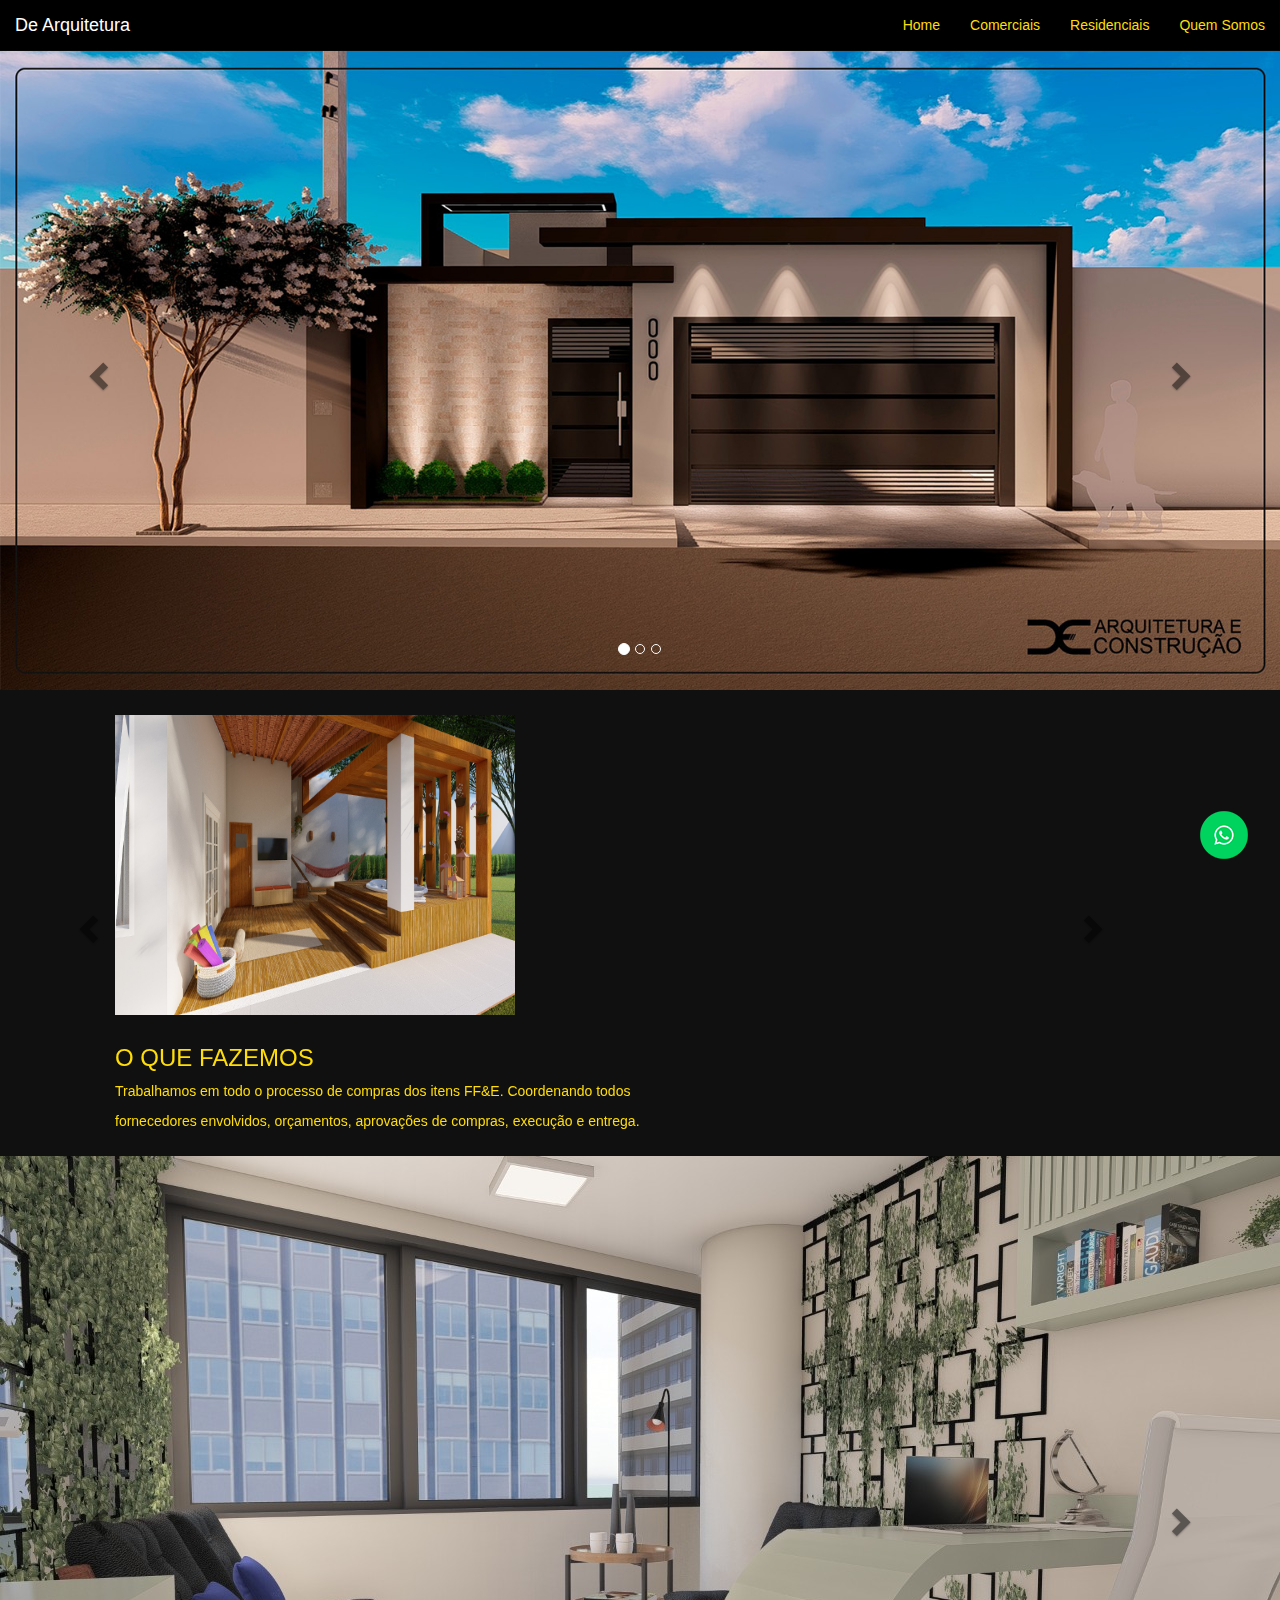
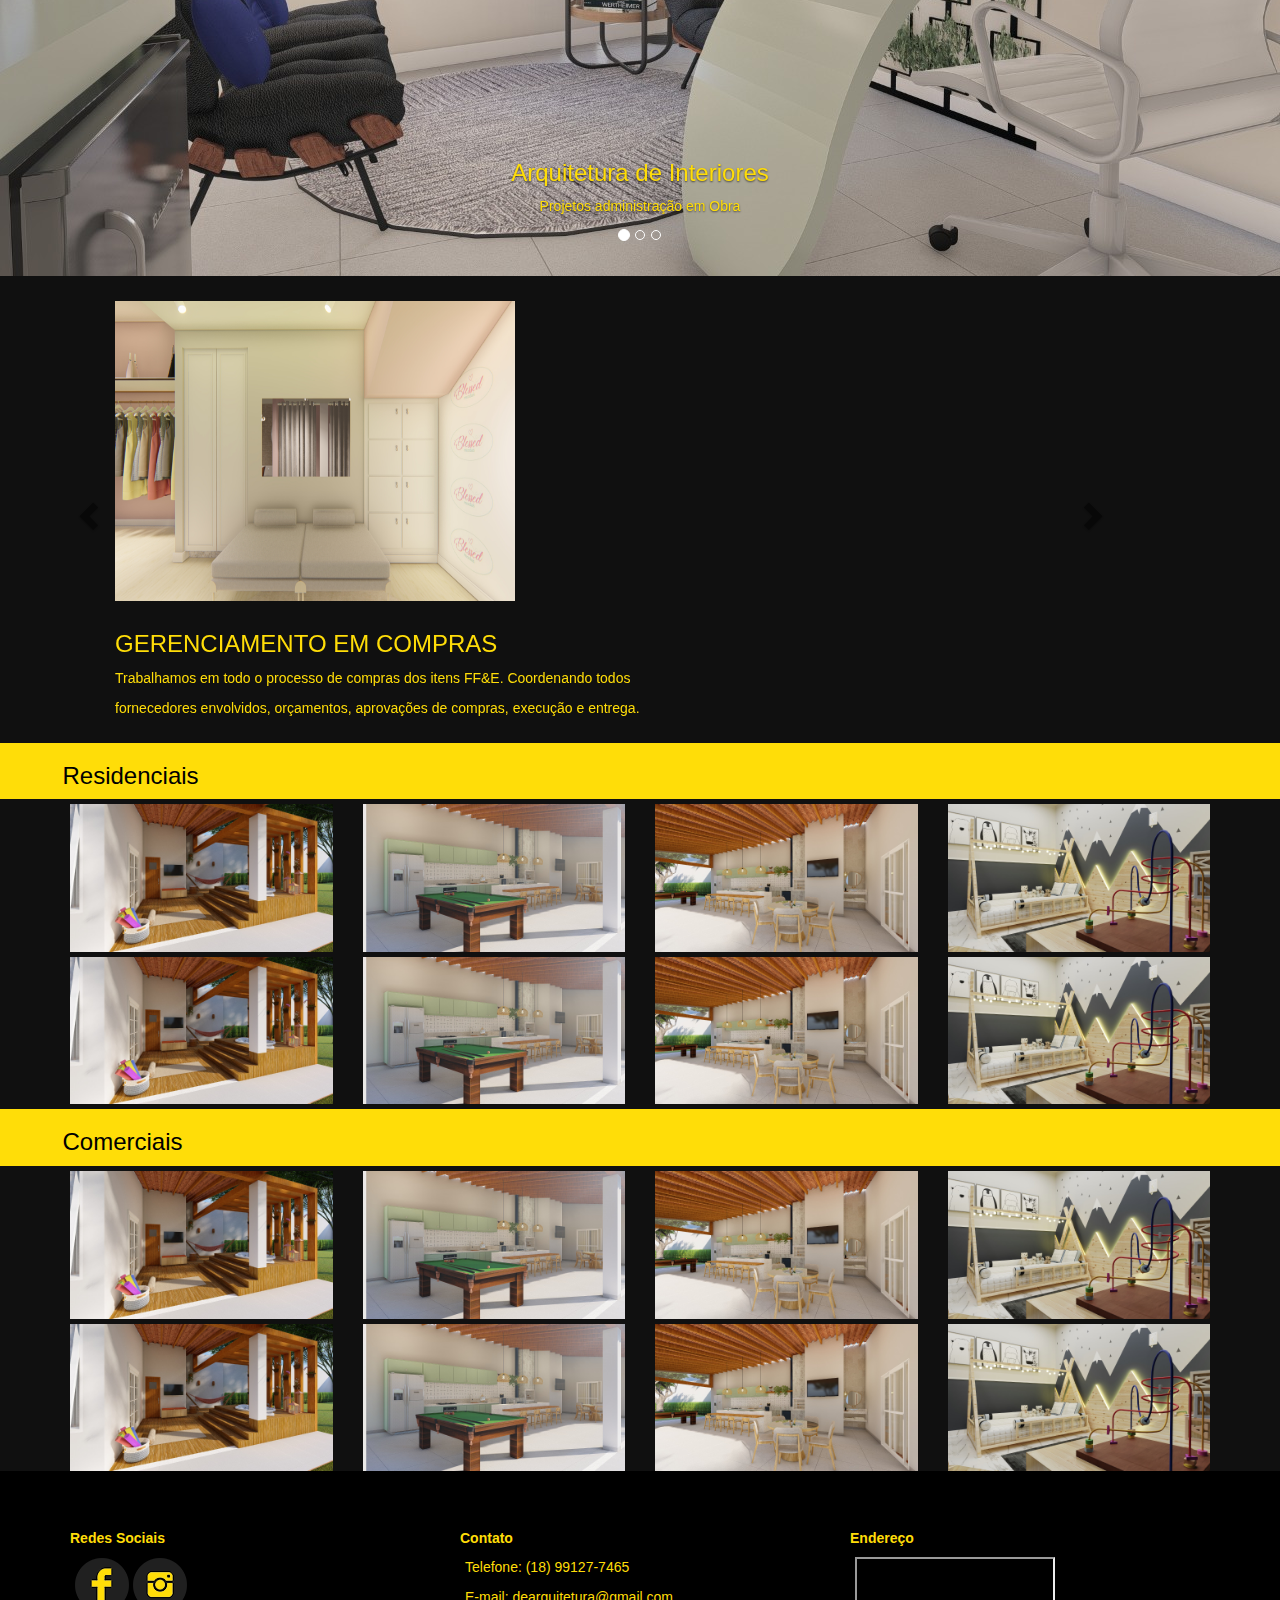
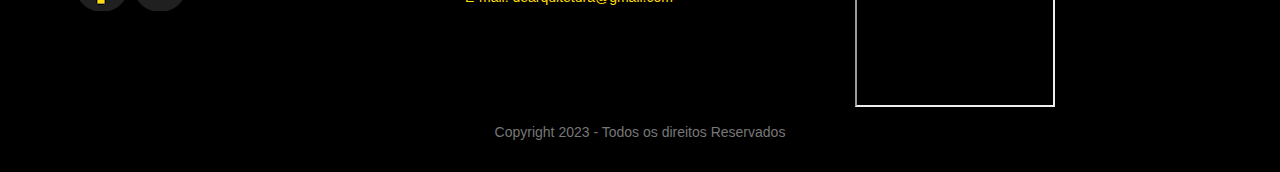
==== index.html @ e119dc0f "Add files via upload" ====
<!DOCTYPE html>
<html>
  <head>
    <link rel="stylesheet" href="https://maxcdn.bootstrapcdn.com/bootstrap/3.3.7/css/bootstrap.min.css">
    <link rel="stylesheet" href="css/styles.css">
    <meta name="viewport" content="width=device-width, initial-scale=1.0">
    
    <title>De Arquitetura - Home</title>
    <style>
      .carousel-inner img {
        width: 100%;
        height: 400px;
      }

      /* Responsive CSS */
    .gallery {
      display: flex;
      flex-wrap: wrap;
      position: relative;
    }
    .photo {
      /*flex: 1 0 calc(33.33% - 20px); */
      margin-top: 5px;
    }
    /* Additional CSS */
    .gallery img {
      width: 100%;
    }
    /* Modal CSS */
    .modal {
      position: fixed;
      top: 0;
      left: 0;
      bottom: 0;
      right: 0;
      background-color: rgba(0,0,0,0.8);
      z-index: 1;
      display: flex;
      align-items: center;
      justify-content: center;
    }
    .modal img {
      max-width: 90%;
      max-height: 90%;
      object-fit: contain;
    }
    .modal-close {
      position: absolute;
      top: 20px;
      right: 20px;
      color: #fff;
      font-size: 30px;
      cursor: pointer;
      margin-top: 40px;
    }
    .modal-nav {
      position: absolute;
      bottom: 20px;
      left: 50%;
      transform: translateX(-50%);
      display: flex;
    }
    .modal-nav button {
      border: none;
      background-color: rgba(255,255,255,0.3);
      padding: 10px 15px;
      font-size: 30px;
      color: #fff;
      cursor: pointer;
      margin-right: 10px;
    }
    .modal-nav {
        position: absolute;
        bottom: 20px;
        left: 50%;
        transform: translateX(-50%);
        display: flex;
        justify-content: space-between;
        width: 100%;
        }
        .modal-nav button:first-child {
        margin-left: 0;
        }
        .modal-nav button:last-child {
        margin-right: 0;
    }

    .modal-nav {
        position: absolute;
        bottom: 50%;
        left: 0;
        transform: translateY(-50%);
        display: flex;
        align-items: center;
        }
        .modal-nav button:first-child {
        margin-right: auto;
    }

    #imagem_whats { 
      position:fixed;
      right:0;
      bottom:0;
      display: block;
      cursor: pointer;
      z-index:9999999;
      float: right;

      animation-name: whatsbalanca;
      animation-duration: 0.5s;
    }

    #imagem_whats {
      position:fixed;
      right:0;
      bottom:0;
      display:block;
      cursor:pointer;
      z-index:9999999;
      float: right;
      margin-bottom: 10px;
    }

    .carousel-control.left {
    background-image: linear-gradient(to right,rgba(0,0,0,0) 0,rgba(0,0,0,0) 100%);
    }
    .carousel-control.right {
        background-image: linear-gradient(to right,rgba(0,0,0,0) 0,rgba(0,0,0,0) 100%);
    }
    .carousel-control {
        color: black;
    }

    .carousel-control:focus, .carousel-control:hover {
        color: white;
    }
    </style>
  </head>
  
  <body style="background-color: #101010;">
   
    <nav class="navbar navbar-inverse navbar-fixed-top" style="background-color: black;"> 
      <div class="container-fluid">
        <div class="navbar-header">
          <button type="button" class="navbar-toggle" data-toggle="collapse" data-target="#navbarCollapse">
            <span class="icon-bar"></span>
            <span class="icon-bar"></span>
            <span class="icon-bar"></span>
          </button>
          <a class="navbar-brand" href="#">De Arquitetura</a>
        </div>
        <div class="collapse navbar-collapse" id="navbarCollapse">
          <ul class="nav navbar-nav navbar-right">
            <li><a href="#" style="color: #ffdd08;">Home</a></li>
            <li><a href="Comerciais.html" style="color: #ffdd08;">Comerciais</a></li>
            <li><a href="Residenciais.html" style="color: #ffdd08;">Residenciais</a></li>
            <li><a href="QuemSomos.html" style="color: #ffdd08;">Quem Somos</a></li>
          </ul>
        </div>
      </div>
    </nav>
    
    <div id="myCarousel" class="carousel slide" data-ride="carousel" style="margin-top: 50px;">
      
      <ol class="carousel-indicators">
        <li data-target="#myCarousel" data-slide-to="0" class="active"></li>
        <li data-target="#myCarousel" data-slide-to="1"></li>
        <li data-target="#myCarousel" data-slide-to="2"></li>
      </ol>

      
      <div class="carousel-inner">
        <div class="item active">
          <img src="imagens/FotoCapa1.jpg" alt="Arquitetura e Construção" style="max-height: 900px;">
        </div>

        <div class="item">
          <img src="imagens/FotoCapa2.jpg" alt="Arquitetura e Construção" style="max-height: 900px;">
        </div>

        <div class="item">
          <img src="imagens/FotoCapa3.jpg" alt="Arquitetura e Construção" style="max-height: 900px;">
        </div>
      </div>

      
      <a class="left carousel-control" href="#myCarousel" data-slide="prev">
        <span class="glyphicon glyphicon-chevron-left"></span>
        <span class="sr-only">Previous</span>
      </a>
      <a class="right carousel-control" href="#myCarousel" data-slide="next">
        <span class="glyphicon glyphicon-chevron-right"></span>
        <span class="sr-only">Next</span>
      </a>
    </div>
  
    <div class="carousel-text-container" style="background-color: #101010; display: flex; align-items: center; justify-content: center; max-width: 90%;">
      <div id="myCarousel3" class="carousel slide" data-ride="carousel" style="padding: 15px;">
          <div class="carousel-inner">
              <div class="item active">
                <span style="display: inline-block; margin-left: 70px;">
                  <img src="img/1.jpg" alt="Imagem 1" style="height: 300px; width: 400px; display: inline; margin: 10px; margin-left: 30px;">   
                  <span style="display: inline-block; margin-right: 70px; margin-left: 30px;">
                    <h3 style="color: #ffdd08;">O QUE FAZEMOS</h3>               
                    <p style="color: #ffdd08; text-align: justify;">Trabalhamos em todo o processo de compras dos itens FF&E. Coordenando todos </p>
                      <p style="color: #ffdd08; text-align: justify;">fornecedores envolvidos, orçamentos, aprovações de compras, execução e entrega.</p>
                  </span>                          
                </span>               
              </div>
              <div class="item">
                <span style="display: inline-block; margin-left: 70px;">
                  <img src="img/2.jpg" alt="Imagem 1" style="height: 300px; width: 400px; display: inline; margin: 10px; margin-left: 30px;">   
                  <span style="display: inline-block; margin-right: 70px; margin-left: 30px;">
                    <h3 style="color: #ffdd08;">NOSSO DIFERENCIAL</h3>               
                    <p style="color: #ffdd08; text-align: justify;">Trabalhamos em todo o processo de compras dos itens FF&E. Coordenando todos </p>
                      <p style="color: #ffdd08; text-align: justify;">fornecedores envolvidos, orçamentos, aprovações de compras, execução e entrega.</p>
                  </span>                          
                </span> 
              </div>
              <div class="item">
                <span style="display: inline-block; margin-left: 70px;">
                  <img src="img/3.jpg" alt="Imagem 1" style="height: 300px; width: 400px; display: inline; margin: 10px; margin-left: 30px;">   
                  <span style="display: inline-block; margin-right: 70px; margin-left: 30px;">
                    <h3 style="color: #ffdd08;">NOSSO ESCRITÓRIO</h3>               
                    <p style="color: #ffdd08; text-align: justify;">Trabalhamos em todo o processo de compras dos itens FF&E. Coordenando todos </p>
                      <p style="color: #ffdd08; text-align: justify;">fornecedores envolvidos, orçamentos, aprovações de compras, execução e entrega.</p>
                  </span>                          
                </span> 
              </div>
          </div>
          <a class="left carousel-control" href="#myCarousel3" data-slide="prev">
            <span class="glyphicon glyphicon-chevron-left" style="padding-right: 50px;"></span>
            <span class="sr-only">Previous</span>
          </a>
          <a class="right carousel-control" href="#myCarousel3" data-slide="next">
            <span class="glyphicon glyphicon-chevron-right" style="padding-left: 50px;"></span>
            <span class="sr-only">Next</span>
          </a>
      </div>       
    </div>
    
    <div id="myCarousel6" class="carousel slide" data-ride="carousel">
      
      <ol class="carousel-indicators">
        <li data-target="#myCarousel" data-slide-to="0" class="active"></li>
        <li data-target="#myCarousel" data-slide-to="1"></li>
        <li data-target="#myCarousel" data-slide-to="2"></li>
      </ol>

      
      <div class="carousel-inner">
        <div class="item active">
          <img src="img/7.jpg" alt="Arquitetura e Construção">
          <div class="carousel-caption">
            <h3 style="color: #ffdd08; ">Arquitetura de Interiores</h3>
            <p style="color: #ffdd08; ">Projetos administração em Obra</p>
          </div>
        </div>

        <div class="item">
          <img src="img/9.jpg" alt="Arquitetura e Construção">
          <div class="carousel-caption">
            <h3 style="color: #ffdd08; ">Arquitetura de Interiores</h3>
            <p style="color: #ffdd08; ">Projetos administração em Obra</p>
          </div>
        </div>

        <div class="item">
          <img src="img/4.jpg" alt="Arquitetura e Construção">
          <div class="carousel-caption">
            <h3 style="color: #ffdd08; ">Arquitetura de Interiores</h3>
            <p style="color: #ffdd08; ">Projetos administração em Obra</p>
          </div>
        </div>
      </div>
     
      <a class="left carousel-control" href="#myCarousel6" data-slide="prev">
        <span class="glyphicon glyphicon-chevron-left"></span>
        <span class="sr-only">Previous</span>
      </a>
      <a class="right carousel-control" href="#myCarousel6" data-slide="next">
        <span class="glyphicon glyphicon-chevron-right"></span>
        <span class="sr-only">Next</span>
      </a>
    </div>
  
    <div class="carousel-text-container" style="background-color: #101010; display: flex; align-items: center; justify-content: center; max-width: 90%;">
      <div id="myCarousel7" class="carousel slide" data-ride="carousel" style="padding: 15px;">
          <div class="carousel-inner">
              <div class="item active">
                <span style="display: inline-block; margin-left: 70px;">
                  <img src="img/8.jpg" alt="Imagem 1" style="height: 300px; width: 400px; display: inline; margin: 10px; margin-left: 30px;">   
                  <span style="display: inline-block; margin-right: 70px; margin-left: 30px;">
                    <h3 style="color: #ffdd08;">GERENCIAMENTO  EM COMPRAS</h3>               
                    <p style="color: #ffdd08; text-align: justify;">Trabalhamos em todo o processo de compras dos itens FF&E. Coordenando todos </p>
                      <p style="color: #ffdd08; text-align: justify;">fornecedores envolvidos, orçamentos, aprovações de compras, execução e entrega.</p>
                  </span>                          
                </span>               
              </div>
              <div class="item">
                <span style="display: inline-block; margin-left: 70px;">
                  <img src="img/5.jpg" alt="Imagem 1" style="height: 300px; width: 400px; display: inline; margin: 10px; margin-left: 30px;">   
                  <span style="display: inline-block; margin-right: 70px; margin-left: 30px;">
                    <h3 style="color: #ffdd08;">ADMINISTRAÇÃO EM OBRA</h3>               
                    <p style="color: #ffdd08; text-align: justify;">Trabalhamos em todo o processo de compras dos itens FF&E. Coordenando todos </p>
                      <p style="color: #ffdd08; text-align: justify;">fornecedores envolvidos, orçamentos, aprovações de compras, execução e entrega.</p>
                  </span>                          
                </span> 
              </div>
              <div class="item">
                <span style="display: inline-block; margin-left: 70px;">
                  <img src="img/6.jpg" alt="Imagem 1" style="height: 300px; width: 400px; display: inline; margin: 10px; margin-left: 30px;">   
                  <span style="display: inline-block; margin-right: 70px; margin-left: 30px;">
                    <h3 style="color: #ffdd08;">NOSSO ESCRITÓRIO</h3>               
                    <p style="color: #ffdd08; text-align: justify;">Trabalhamos em todo o processo de compras dos itens FF&E. Coordenando todos </p>
                      <p style="color: #ffdd08; text-align: justify;">fornecedores envolvidos, orçamentos, aprovações de compras, execução e entrega.</p>
                  </span>                          
                </span> 
              </div>
          </div>
          <a class="left carousel-control" href="#myCarousel7" data-slide="prev">
            <span class="glyphicon glyphicon-chevron-left" style="padding-right: 50px;"></span>
            <span class="sr-only">Previous</span>
          </a>
          <a class="right carousel-control" href="#myCarousel7" data-slide="next">
            <span class="glyphicon glyphicon-chevron-right" style="padding-left: 50px;"></span>
            <span class="sr-only">Next</span>
          </a>
      </div>       
    </div>

    <div class="row" style="background-color: #ffdd08; padding-right: 0px; margin-right: 0px;">
      <div class="container justify-content-center" >
        <div class="d-flex flex-row bd-highlight mb-3">
          <div class="d-flex justify-content-center"> <span><h3 style="color: black;">Residenciais</h3> </span></div>
        </div>
      </div>
    </div>  

    <div class="container gallery">
      <div class="row">  
          <div class="photo col-lg-3 col-md-6 col-sm-12">
              <img src="img/1.jpg" alt="Photo 1" data-index="1" onclick="openFullSize(this)">
          </div>
          <div class="photo col-lg-3 col-md-6 col-sm-12">
              <img src="img/2.jpg" alt="Photo 2" data-index="2" onclick="openFullSize(this)">
          </div>
          <div class="photo col-lg-3 col-md-6 col-sm-12">
              <img src="img/3.jpg" alt="Photo 3" data-index="3" onclick="openFullSize(this)">
          </div>
          <div class="photo col-lg-3 col-md-6 col-sm-12">
              <img src="img/4.jpg" alt="Photo 4" data-index="4" onclick="openFullSize(this)">
          </div>
      </div>
      <div class="row">  
          <div class="photo col-lg-3 col-md-6 col-sm-12">
              <img src="img/1.jpg" alt="Photo 1" data-index="1" onclick="openFullSize(this)">
          </div>
          <div class="photo col-lg-3 col-md-6 col-sm-12">
              <img src="img/2.jpg" alt="Photo 2" data-index="2" onclick="openFullSize(this)">
          </div>
          <div class="photo col-lg-3 col-md-6 col-sm-12">
              <img src="img/3.jpg" alt="Photo 3" data-index="3" onclick="openFullSize(this)">
          </div>
          <div class="photo col-lg-3 col-md-6 col-sm-12">
              <img src="img/4.jpg" alt="Photo 4" data-index="4" onclick="openFullSize(this)">
          </div>
      </div>
    </div>

    <div class="row" style="background-color: #ffdd08; margin-top: 5px; padding-right: 0px; margin-right: 0px;">
      <div class="container justify-content-center" >
        <div class="d-flex flex-row bd-highlight mb-3">
          <div class="d-flex justify-content-center"> <span><h3 style="color: black;">Comerciais</h3></span></div>
        </div>
      </div>
    </div>  

    <div class="container gallery">
      <div class="row">  
          <div class="photo col-lg-3 col-md-6 col-sm-12">
              <img src="img/1.jpg" alt="Photo 1" data-index="1" onclick="openFullSize(this)">
          </div>
          <div class="photo col-lg-3 col-md-6 col-sm-12">
              <img src="img/2.jpg" alt="Photo 2" data-index="2" onclick="openFullSize(this)">
          </div>
          <div class="photo col-lg-3 col-md-6 col-sm-12">
              <img src="img/3.jpg" alt="Photo 3" data-index="3" onclick="openFullSize(this)">
          </div>
          <div class="photo col-lg-3 col-md-6 col-sm-12">
              <img src="img/4.jpg" alt="Photo 4" data-index="4" onclick="openFullSize(this)">
          </div>
      </div>
      <div class="row">  
          <div class="photo col-lg-3 col-md-6 col-sm-12">
              <img src="img/1.jpg" alt="Photo 1" data-index="1" onclick="openFullSize(this)">
          </div>
          <div class="photo col-lg-3 col-md-6 col-sm-12">
              <img src="img/2.jpg" alt="Photo 2" data-index="2" onclick="openFullSize(this)">
          </div>
          <div class="photo col-lg-3 col-md-6 col-sm-12">
              <img src="img/3.jpg" alt="Photo 3" data-index="3" onclick="openFullSize(this)">
          </div>
          <div class="photo col-lg-3 col-md-6 col-sm-12">
              <img src="img/4.jpg" alt="Photo 4" data-index="4" onclick="openFullSize(this)">
          </div>
      </div>
    </div>

    <footer class="bg-light py-3" style="background-color: black;">
      <div class="container">
        <div class="row">
          <div class="col-md-4">
            <h5 style="color: #ffdd08;"><strong>Redes Sociais</strong></h5>
            <a href="https://www.facebook.com/dearquiteturaeconstrucao"><img src="img/facebook-amarelo.png" alt="Facebook icon" style="padding-left: 5px;"></a>
            <a href="https://www.instagram.com/dearquiteturaeconstrucao"><img src="img/instagram-amarelo.png" alt="Instagram icon"></a>
          </div>
          <div class="col-md-4">
            <h5 style="color: #ffdd08;"><strong>Contato</strong></h5>
            <p style="padding-left: 5px; color: #ffdd08;"> Telefone: (18) 99127-7465</p>
            <p style="padding-left: 5px; color: #ffdd08;">E-mail: dearquitetura@gmail.com</p>
          </div>
          <div class="col-md-4">
            <h5 style="color: #ffdd08;"><strong>Endereço</strong></h5>
            <iframe style="margin-left: 5px;" src="https://www.google.com/maps/embed?pb=!1m18!1m12!1m3!1d2210.276033270557!2d-50.335446792471146!3d-21.302069173894626!2m3!1f0!2f0!3f0!3m2!1i1024!2i768!4f13.1!3m3!1m2!1s0x9496159ab4e38391%3A0x8a8361e5f7facb5c!2sDE%20Arquitetura%20%7C%20Constru%C3%A7%C3%A3o!5e0!3m2!1spt-BR!2sbr!4v1675887995620!5m2!1spt-BR!2sbr" 
            width="200" height="150" style="border:0;" allowfullscreen="" loading="lazy" referrerpolicy="no-referrer-when-downgrade"></iframe>
          </div>
        </div>
        <div class="row">
          <div class="col text-center">
            <p class="text-muted" style="margin-top: 10px;">Copyright 2023 - Todos os direitos Reservados</p>
          </div>
        </div>
      </div>
    </footer>
    
    <img id="imagem_whats" class="imagem_whats" src="img/whatsflutuante.png"  
      onClick="window.open('https://api.whatsapp.com/send?phone=5518991277465&text=Ol%C3%A1 gostei dos projetos do site e gostaria de mais informações.', '_blank');"
      style="align-items: flex-end;"
    >			

	  <div id="msg1" style="visibility: hidden;" >Fale conosco via WhatsApp</div>
    
  </body>

  <script src="https://code.jquery.com/jquery-3.3.1.slim.min.js" integrity="sha384-q8i/X+965DzO0rT7abK41JStQIAqVgRVzpbzo5smXKp4YfRvH+8abtTE1Pi6jizo" crossorigin="anonymous"></script>
  <script src="https://cdnjs.cloudflare.com/ajax/libs/popper.js/1.14.3/umd/popper.min.js" integrity="sha384-ZMP7rVo3mIykV+2+9J3UJ46jBk0WLaUAdn689aCwoqbBJiSnjAK/l8WvCWPIPm49" crossorigin="anonymous"></script>
  <script src="https://stackpath.bootstrapcdn.com/bootstrap/4.1.3/js/bootstrap.min.js" integrity="sha384-ChfqqxuZUCnJSK3+MXmPNIyE6ZbWh2IMqE241rYiqJxyMiZ6OW/JmZQ5stwEULTy" crossorigin="anonymous"></script>
  <script src="https://ajax.googleapis.com/ajax/libs/jquery/3.3.1/jquery.min.js"></script>
  <script src="https://maxcdn.bootstrapcdn.com/bootstrap/3.3.7/js/bootstrap.min.js"></script>

  <script type="text/javascript">

    // ativa o box de mensagem
    function showIt2() {
    document.getElementById("msg1").style.visibility = "visible";
    }
    setTimeout("showIt2()", 5000); // Depois 5 segs

    // desativa o box de mensagem
    function hiddenIt() {
    document.getElementById("msg1").style.visibility = "hidden";
    }
    setTimeout("hiddenIt()", 15000); // Depois 15 segs

    // ativa novamente o box de mensagem
    function showIt3() {
    document.getElementById("msg1").style.visibility = "visible";
    }
    setTimeout("showIt3()", 35000); // Depois 35 segs

    // Clique para esconder o box de mensagem
    msg1.onclick = function ()  {
      document.getElementById('msg1').style.visibility = "hidden"; 
    };
  </script>

  <script>
    var galleryImages;
    var currentIndex;
    function openFullSize(img) {
      galleryImages = document.querySelectorAll(".photo img");
      currentIndex = parseInt(img.getAttribute("data-index"));

      var modal = document.createElement("div");
      modal.classList.add("modal");
      modal.innerHTML = `
        <img src="${img.src}" alt="${img.alt}">
        <div class="modal-close" onclick="closeModal()">X</div>
        <div class="modal-nav">
          <button onclick="prevImage()">&lt;</button>
          <button onclick="nextImage()">&gt;</button>
        </div>
      `;
      document.body.appendChild(modal);
    }

    function closeModal() {
      var modal = document.querySelector(".modal");
      modal.remove();
    }

    function prevImage() {
      if (currentIndex > 1) {
        currentIndex--;
        updateModal(currentIndex);
      }
    }

    function nextImage() {
      if (currentIndex < galleryImages.length) {
        currentIndex++;
        updateModal(currentIndex);
      }
    }

    function updateModal(index) {
      var modalImg = document.querySelector(".modal img");
      modalImg.src = galleryImages[index-1].src;
      modalImg.alt = galleryImages[index-1].alt;
    }
  </script>

</html>
---- css/styles.css ----
/* Rodapé
-----------------------------*/
footer {
	background: #000;
	padding: 50px 0px 20px 0px;
	position: relative;
}

footer h4 {
	color: #919496;
	font-size: 0.8em;
	text-transform: uppercase;
}

footer .navbar-nav a {
	color: white;
	font-size: 0.8em;
}

footer .navbar-nav a:hover {
	color: #9bf0e1;
	text-decoration: none;
}

footer ul {
	list-style: none;
}

footer ul li {
	margin: 0 5px;
} 

/* Rodapé
-----------------------------*/
footer {
	background: #000;
	padding: 50px 0px 20px 0px;
	position: relative;
}

footer h4 {
	color: #919496;
	font-size: 0.8em;
	text-transform: uppercase;
}

footer .navbar-nav a {
	color: white;
	font-size: 0.8em;
}

footer .navbar-nav a:hover {
	color: #9bf0e1;
	text-decoration: none;
}

footer ul {
	list-style: none;
}

footer ul li {
	margin: 0 5px;
}

/* Extra small devices (portrait phones, less than 576px)*/
@media (max-width: 575.98px) {
	.btn-custom {
		margin: 10px 15px;
		font-size: 1em;
	}
}

/* Small devices (landscape phones, 576px and up) */
@media (min-width: 576px) and (max-width: 767.98px) {
	h1 {
		font-size: 3em;
	}
	.btn-custom {
		margin: 10px 15px;
	}
}

/* Medium devices (tablets, 768px and up)*/
@media (min-width: 768px) and (max-width: 991.98px) {
	h1 {
		font-size: 4em;
	}
}

/* Large devices (desktops, 992px and up)*/
@media (min-width: 992px) and (max-width: 1199.98px) {
	h1 {
		font-size: 5em;
	}
}

/* Extra large devices (large desktops, 1200px and up)*/
@media (min-width: 1200px) {
	h1 {
		font-size: 6em;
	}
}

html,body {
	margin: 0px;
	padding: 0px;
	padding-left: 0px;	
}

body {
	background-color: black;
	color: #d4f4dd;
	font-family: 'Montserrat', sans-serif;
}

.navigation {
	background-color: black;
	color: #ffdb0a;
	height: 50px;

	animation-name: navegacao-capa;
	animation-duration: 3s;
}

.navigation ul { 
	margin: 0px;
	list-style: none;
	padding-left: 0px;
	text-align: right;
	height: 50px;
}

.navigation li {
	display: inline-block;
	padding-left: 30px;
	padding-right: 30px;
	line-height: 50px;
	font-size: 18px;
	font-weight: 100px;

	align-items: right;
}
.navigation a {
	color: #ffdb0a;
	text-decoration: none;
}
.navigation a:hover {
	color: white;
}

.navigation li.threeline-icon:hover {
	color: white;
	cursor: pointer;
}

.navigation img {
	float: left;
	width: 50px;
	height: 50px;
	padding-left: 60px;
	padding-right: 30px;
	line-height: 50px;
	
}



.capa {
	color: white;
}

.capa span {
	color: #ffdd08;
	display: block;
}

.capa div {
	display: inline-block;
	height: 650px;
}

.profile-pic {
	width: 40%;
	text-align: center;

	animation-name: profile-capa;
	animation-duration: 2s;
}

.profile-pic img {
	width: 350px;
	
	margin-top: 100px;

	animation-name: profile-capa;
	animation-duration: 2s;
}

.profile-title {
	vertical-align: top;
	width: 59%;

	animation-name: titulo-capa;
	animation-duration: 2s;
}

.profile-title h1 {
	text-transform: uppercase;
	font-size: 58px;
	margin-top: 200px;
	line-height: 54px;
}

.profile-title h2 {
	font-size: 16px;
	font-weight: 100;
	margin-top: -30px;
}

.main {
	padding: 80px 180px 80px 100px;

	animation-name: conteudo;
	animation-duration: 2s;

}

.cv-pic {
	float: right;
	width: 200px;
	margin-bottom: 20px;
}


.main h1  {
	color: #ffdb0a;
	font-weight: normal;
}
.main h2 {
	color: #ffdb0a;
	font-size: 16px;
	text-transform: uppercase;
	font-weight: normal;
	margin-top: 40px;
}
.main h3 {
	font-size: 19px;
	color: #ffdb0a;
	text-transform: uppercase;
}
.main p {
	color: white;
	font-size: 18px;
	font-weight: 100;
	line-height: 24px;
	text-align: justify;
}
.caminho {
	list-style: none;
	padding-left: 0;
	color: grey;
}
.caminho li {
	display: inline-block;
}
.caminho a {
	color: grey;
}

.social-img {
	width: 50px;
	margin-right: 10px;
}

.miniatura {
	width: 320px;
	height: 320px;
	display: inline-block;
	margin-right: 15px;
	margin-bottom: 15px;
	background-size: contain;
	overflow: hidden;
}

.miniatura a {
	text-decoration: none;
}

.blackbox {
	width: 100%;
	height: 100%;
	background-color: black;
	opacity: 0;
	padding-top: 120px;
	transition: 1s;
}

.blackbox:hover {
	opacity: 0.7;
	transition: 1s;
}
.blackbox-text {
	text-align: center;
}

.blackbox-text h1 {
	font-size: 16px;
	color: #f27609;
	text-transform: uppercase;
	margin-top: 0;
}
.blackbox-text h2 {
	text-transform: none;
	font-weight: 100;
	margin-top: 0;
}

.foto-trabalhos {
	width: 100%;
	height: 100%;
	margin-bottom: 10px;
	margin-top: 10px;
	max-width: 800px;
}

.back-link {
	color: #ffdb0a;
}

.imagem_whats { 
	position:fixed;
	right:0;
	bottom:0;
	display: block;
	cursor: pointer;
	z-index:9999999;
	float: right;

	animation-name: whatsbalanca;
	animation-duration: 0.5s;
} 
					

#msg1 { 
	background: #fff;
	color: #000;
	position: fixed;
	width: 100px;
	bottom: 55px;
	right: 90px;
	font-size: 12px;
	line-height: 13px;
	padding: 3px; 
	border-radius: 10px; 
	border:1px solid #e2e2e2; 
	box-shadow: 2px 2px 3px #999;
	z-index:100;  
}

@keyframes profile-capa {
	0% {opacity: 0;transform:  translate(0px,20px)}
	100% {opacity: 1; transform: translate(0px,0px);}
}
@keyframes titulo-capa {
	0% {opacity: 0;transform:  translate(0px,-20px)}
	100% {opacity: 1; transform: translate(0px,0px);}
}

@keyframes conteudo {
	0% {opacity: 0;transform:  translate(-20px,0px)}
	100% {opacity: 1; transform: translate(0px,0px);}
}

@keyframes navegacao-capa {
	0% {opacity: 0;}
	50% {opacity: 0;}
	100% {opacity: 1;}
}

@keyframes whatsbalanca {
	30% {transform: translate(-5px,0px);}
	40% {transform: translate(5px,0px);}
	50% {transform: translate(-5px,0px);}
	90% {transform: translate(5px,0px);}
	100% {transform: translate(0px,0px);}
}




@media (max-width: 1000px){ /*aqui que torna ele responsivo */

	.navigation li {
		display: none;
	}

	.navigation li.threeline-icon {
		display: inline-block;
	}

	.capa div {
		display: block;
		height: auto;
	}

	.profile-pic {
		width: 100%;
		
	}
	.profile-pic img {
		margin-top: 0;
		max-width: 80%;
	}

	.profile-title {
		text-align: center;
		width: 100%;
		
	}
	.profile-title h1 {
		margin-top: 30px;
		font-size: 40px;
		margin-left: 20px;
		margin-left: 20px;
	}
	.profile-title h2 {
		margin-top: 20px;
		margin-left: 20px;
		margin-left: 20px;

	}

	.main {
	padding: 10px 5% 40px 5%;


	}
	.main p {
		text-align: left;
		line-height: 30px;
	}

	.main a {
		overflow-wrap: break-word;
		word-wrap: break-word;
	}

	.caminho li {
		font-size: 22px;
	}

	.cv-pic {
		float: none;
		max-width: 100%;
		margin-right: 0px;
	}


	.miniatura {
		max-width: 100%;
		background-size: auto;
		margin-left:  5%;
		margin-right: 5%;
	}

	.blackbox {
		opacity: 0.6;
	}

	.menujs {
		height: auto;
	}
	.menujs ul {
		height: auto;
		text-align: center;
		padding-right: 15%;
		padding-left: 15%;
	}
	.menujs li {
		display: block;
		border-bottom: solid grey 1px;
		width: 100%;
		padding: 0;
		margin-bottom: 5%;
	}

	.imagem_whats {
		position:fixed;
		right:0;
		bottom:0;
		display:block;
		cursor:pointer;
		z-index:9999999;
		float: right;
		margin-bottom: 10px;
	}
		

}

/* Barra de navegação
-----------------------------*/
nav.navbar-transparente {
	padding: 5px 0px;
	background: rgba(0,0,0);
}

.navbar-light .navbar-nav .nav-link {
	color: rgb(248, 247, 247);
}

.navbar-light .navbar-nav .nav-link:hover {
	color: white;
}

.navbar-light .navbar-toggler {
    color: #ffdd08;
    border-color: #ffdd08;
}

.divisor {
	width: 1px;
	background: #ffdd08;
	margin: 12px 15px;
}

.nav-texto {
	color: #ffdd08;
}


   /*------------------*\
        GALLERY
    \*------------------*/
    .Gallery {
        display: flex;
        justify-content: center;
        flex-wrap: wrap;
    }
    /* .Gallery > * { outline: 4px solid steelblue; } */
        .Gallery-article {
            border-radius: .5em;
            margin-bottom: var(--gutter);
            overflow: hidden;
            box-shadow: var(--card-shadow);
        }
        .Gallery-image { 
            display: block;
            width: 50%;
        }

    @media screen and (min-width: 400px) {
        .Gallery {
            width: 50%; 
            margin-left: auto;
            margin-right: auto;
        }
    }
    @media screen and (min-width: 620px) {
        .Gallery-article { 
            width: calc((100% / 2) - var(--gutter));
        }
        .Gallery-article:nth-child(even) { margin-left: var(--gutter); }
    }
    @media screen and (min-width: 920px) {
        .Gallery-article { 
            width: calc((100% / 3)) - var(--gutter);
        }
    }

	.imagem_whats { 
		position:fixed;
		right:0;
		bottom:0;
		display: block;
		cursor: pointer;
		z-index:9999999;
		float: right;
	
		animation-name: whatsbalanca;
		animation-duration: 0.5s;
	}
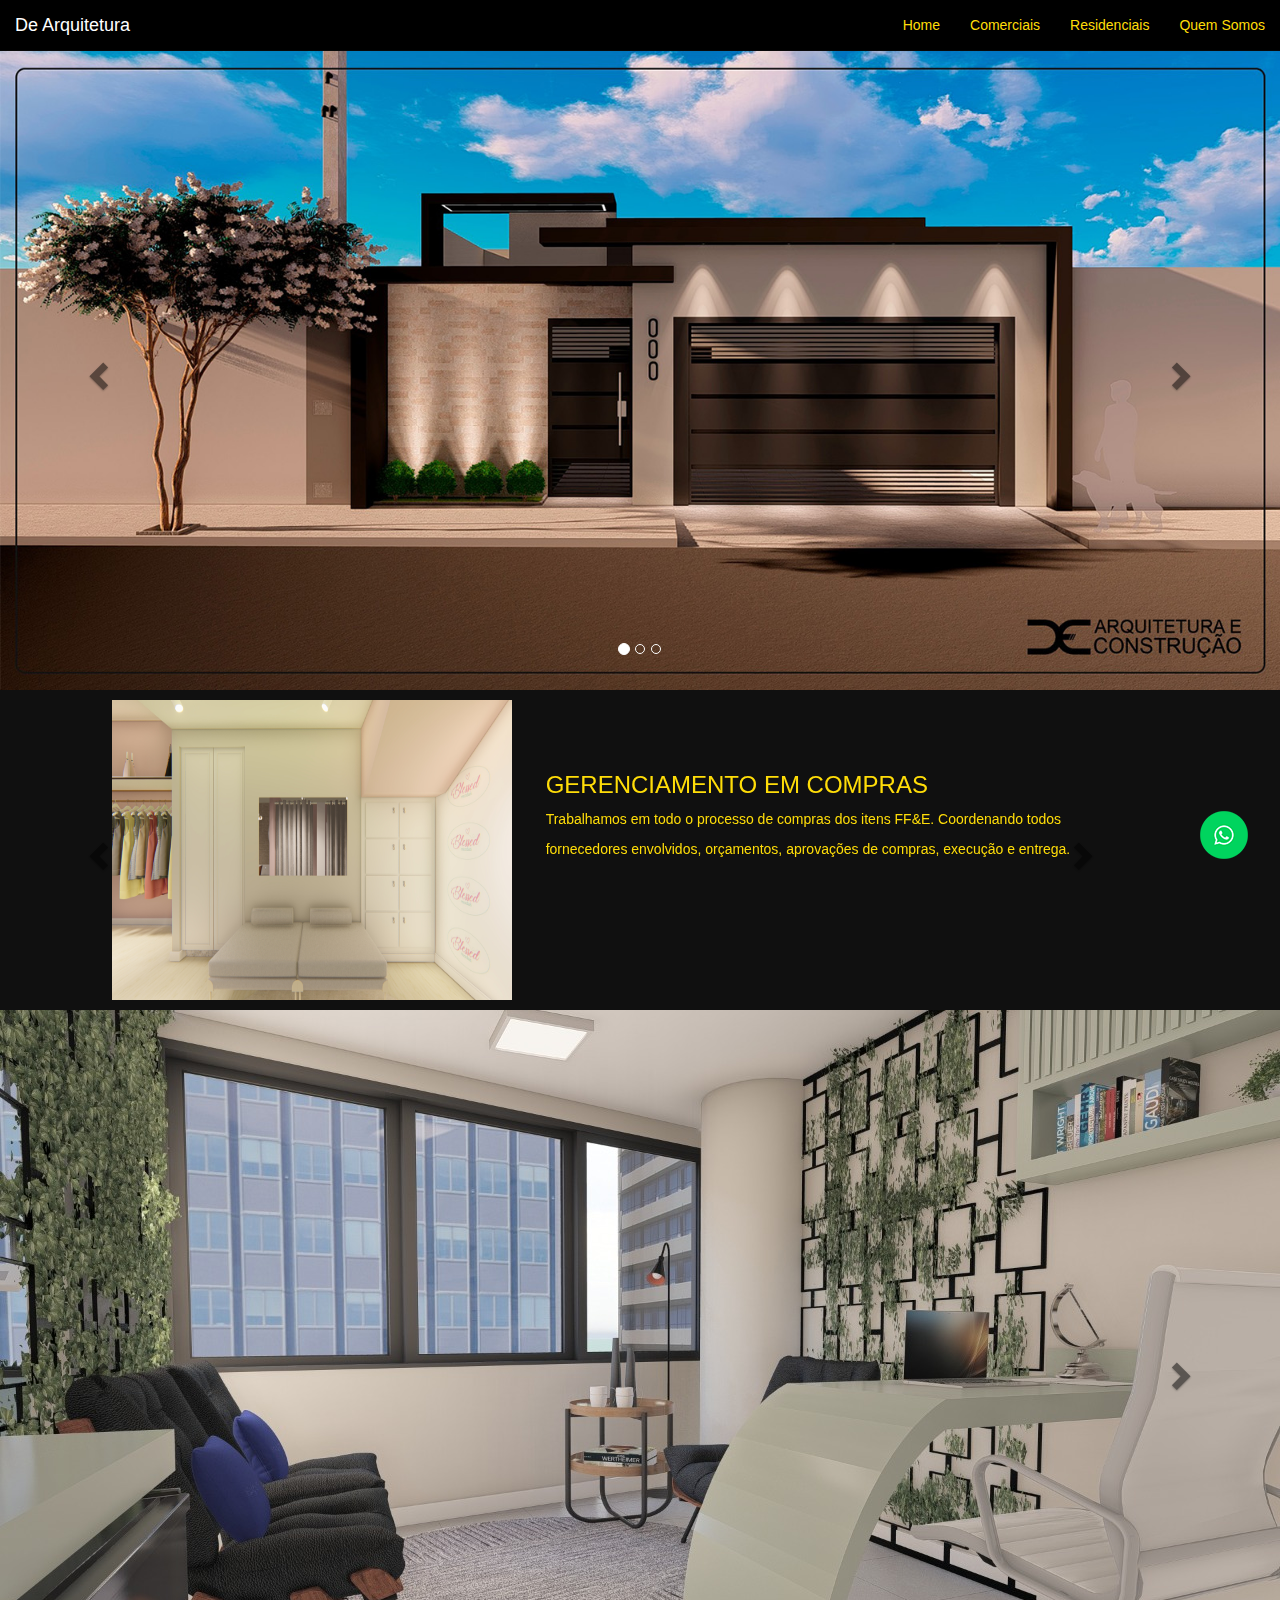
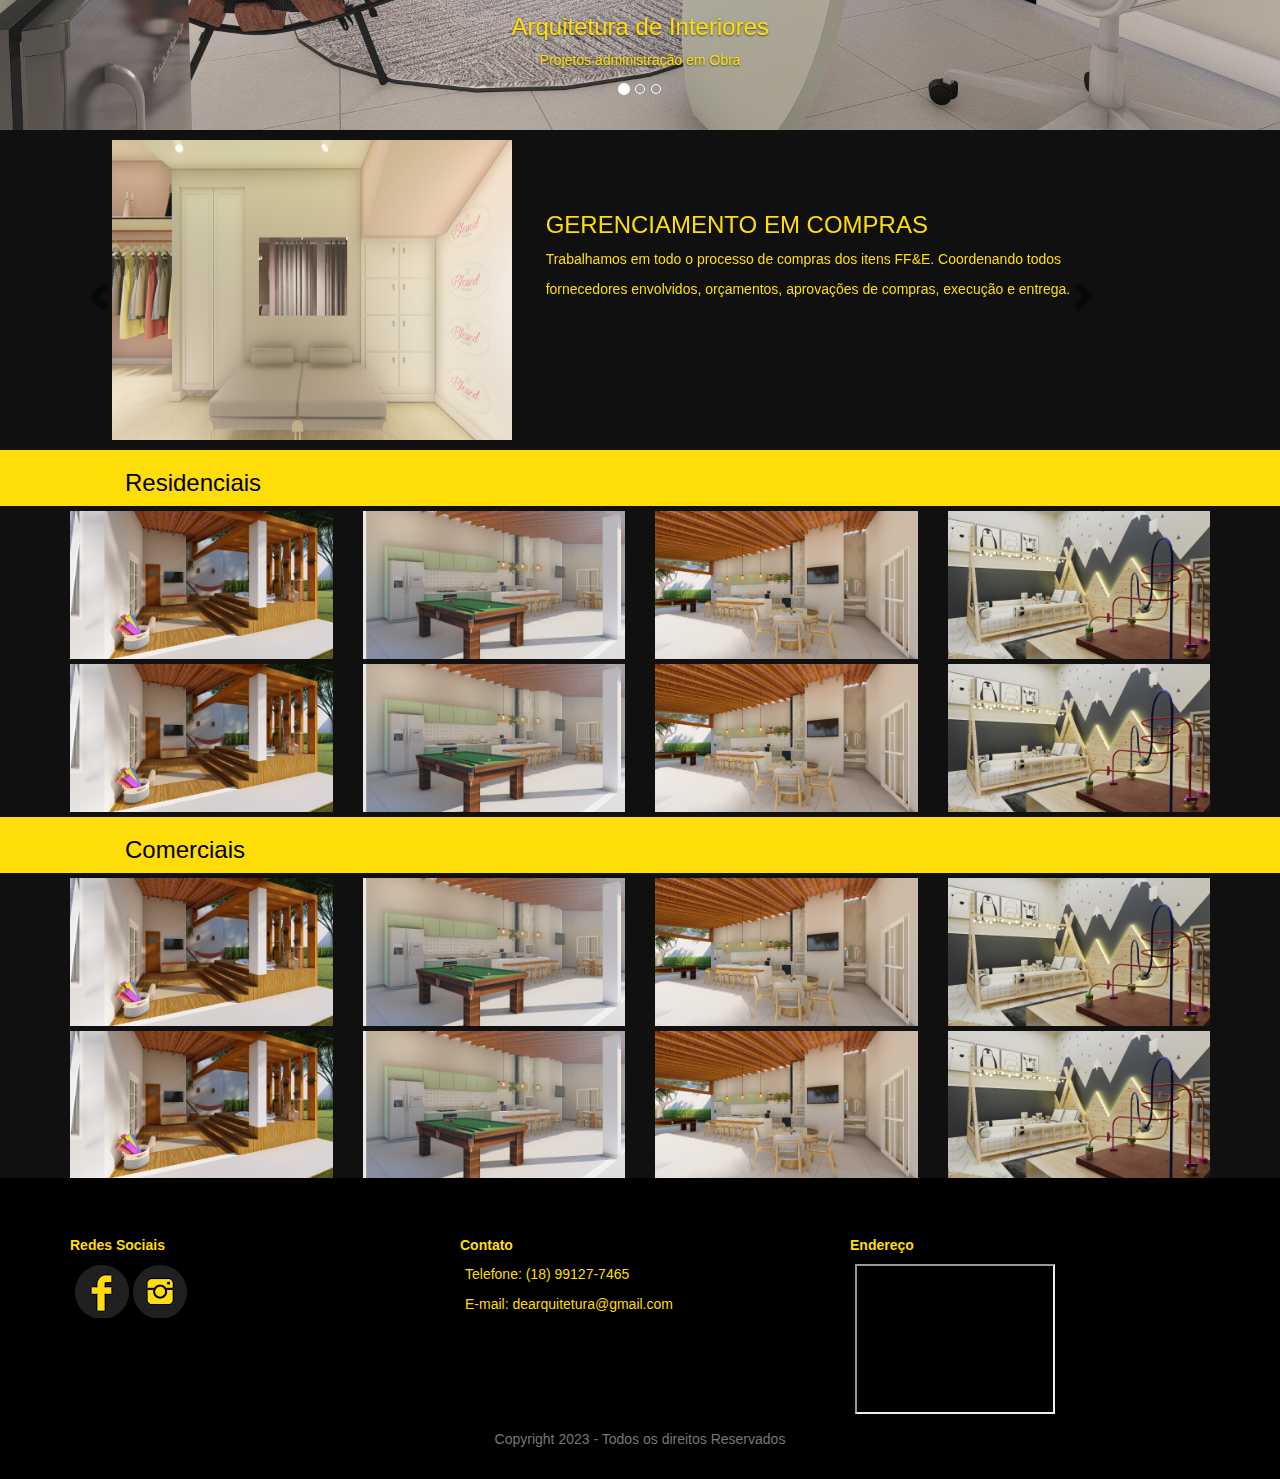
==== commit 2683ac22: "Add files via upload" ====
--- a/index.html
+++ b/index.html
@@ -137,7 +137,7 @@
     </style>
   </head>
   
-  <body style="background-color: #101010;">
+  <body style="background-color: #101010; padding-right: 0px;">
    
     <nav class="navbar navbar-inverse navbar-fixed-top" style="background-color: black;"> 
       <div class="container-fluid">
@@ -194,8 +194,9 @@
       </a>
     </div>
   
-    <div class="carousel-text-container" style="background-color: #101010; display: flex; align-items: center; justify-content: center; max-width: 90%;">
-      <div id="myCarousel3" class="carousel slide" data-ride="carousel" style="padding: 15px;">
+    <!--
+    <div class="carousel-text-container" style="background-color: #101010; display: flex; align-items: center; justify-content: center; max-width: 90%; padding-right: 0px; margin-right: 0px;">
+      <div id="myCarousel3" class="carousel slide" data-ride="carousel" style="padding: 15px; padding-right: 0px; margin-right: 0px;">
           <div class="carousel-inner">
               <div class="item active">
                 <span style="display: inline-block; margin-left: 70px;">
@@ -233,13 +234,59 @@
             <span class="sr-only">Previous</span>
           </a>
           <a class="right carousel-control" href="#myCarousel3" data-slide="next">
+            <span class="glyphicon glyphicon-chevron-right" style="padding-left: 50px; padding-right: 0px; margin-right: 0px;"></span>
+            <span class="sr-only">Next</span>
+          </a>
+      </div>       
+    </div>
+    -->
+
+    <div class="carousel-text-container" style="background-color: #101010; display: flex; align-items: center; justify-content: center; max-width: 90%;">
+      <div id="myCarousel77" class="carousel slide" data-ride="carousel" style="padding-right: 0px; margin-right: 0px;">
+          <div class="carousel-inner">
+              <div class="item active">
+                <span style="display: inline-block; margin-left: 70px;">
+                  <img src="img/8.jpg" alt="Imagem 1" style="height: 300px; width: 400px; display: inline; margin: 10px; margin-left: 30px; margin-right: 0px;">   
+                  <span style="display: inline-block; margin-right: 70px; margin-left: 30px;">
+                    <h3 style="color: #ffdd08;">GERENCIAMENTO  EM COMPRAS</h3>               
+                    <p style="color: #ffdd08; text-align: justify;">Trabalhamos em todo o processo de compras dos itens FF&E. Coordenando todos </p>
+                      <p style="color: #ffdd08; text-align: justify;">fornecedores envolvidos, orçamentos, aprovações de compras, execução e entrega.</p>
+                  </span>                          
+                </span>               
+              </div>
+              <div class="item">
+                <span style="display: inline-block; margin-left: 70px;">
+                  <img src="img/5.jpg" alt="Imagem 1" style="height: 300px; width: 400px; display: inline; margin: 10px; margin-left: 30px; margin-right: 0px;">   
+                  <span style="display: inline-block; margin-right: 70px; margin-left: 30px;">
+                    <h3 style="color: #ffdd08;">ADMINISTRAÇÃO EM OBRA</h3>               
+                    <p style="color: #ffdd08; text-align: justify;">Trabalhamos em todo o processo de compras dos itens FF&E. Coordenando todos </p>
+                      <p style="color: #ffdd08; text-align: justify;">fornecedores envolvidos, orçamentos, aprovações de compras, execução e entrega.</p>
+                  </span>                          
+                </span> 
+              </div>
+              <div class="item">
+                <span style="display: inline-block; margin-left: 70px;">
+                  <img src="img/6.jpg" alt="Imagem 1" style="height: 300px; width: 400px; display: inline; margin: 10px; margin-left: 30px; margin-right: 0px;">   
+                  <span style="display: inline-block; margin-right: 70px; margin-left: 30px;">
+                    <h3 style="color: #ffdd08;">NOSSO ESCRITÓRIO</h3>               
+                    <p style="color: #ffdd08; text-align: justify;">Trabalhamos em todo o processo de compras dos itens FF&E. Coordenando todos </p>
+                      <p style="color: #ffdd08; text-align: justify;">fornecedores envolvidos, orçamentos, aprovações de compras, execução e entrega.</p>
+                  </span>                          
+                </span> 
+              </div>
+          </div>
+          <a class="left carousel-control" href="#myCarousel77" data-slide="prev">
+            <span class="glyphicon glyphicon-chevron-left" style="padding-right: 50px;"></span>
+            <span class="sr-only">Previous</span>
+          </a>
+          <a class="right carousel-control" href="#myCarousel77" data-slide="next" style="padding-right: 0px; margin-right: 0px;">
             <span class="glyphicon glyphicon-chevron-right" style="padding-left: 50px;"></span>
             <span class="sr-only">Next</span>
           </a>
       </div>       
     </div>
     
-    <div id="myCarousel6" class="carousel slide" data-ride="carousel">
+    <div id="myCarousel6" class="carousel slide" data-ride="carousel" style="margin-right: 0px; padding-right: 0px;">
       
       <ol class="carousel-indicators">
         <li data-target="#myCarousel" data-slide-to="0" class="active"></li>
@@ -248,7 +295,7 @@
       </ol>
 
       
-      <div class="carousel-inner">
+      <div class="carousel-inner" style="margin-right: 0px; padding-right: 0px;">
         <div class="item active">
           <img src="img/7.jpg" alt="Arquitetura e Construção">
           <div class="carousel-caption">
@@ -285,11 +332,11 @@
     </div>
   
     <div class="carousel-text-container" style="background-color: #101010; display: flex; align-items: center; justify-content: center; max-width: 90%;">
-      <div id="myCarousel7" class="carousel slide" data-ride="carousel" style="padding: 15px;">
+      <div id="myCarousel7" class="carousel slide" data-ride="carousel" style="padding-right: 0px; margin-right: 0px;">
           <div class="carousel-inner">
               <div class="item active">
                 <span style="display: inline-block; margin-left: 70px;">
-                  <img src="img/8.jpg" alt="Imagem 1" style="height: 300px; width: 400px; display: inline; margin: 10px; margin-left: 30px;">   
+                  <img src="img/8.jpg" alt="Imagem 1" style="height: 300px; width: 400px; display: inline; margin: 10px; margin-left: 30px; margin-right: 0px;">   
                   <span style="display: inline-block; margin-right: 70px; margin-left: 30px;">
                     <h3 style="color: #ffdd08;">GERENCIAMENTO  EM COMPRAS</h3>               
                     <p style="color: #ffdd08; text-align: justify;">Trabalhamos em todo o processo de compras dos itens FF&E. Coordenando todos </p>
@@ -299,7 +346,7 @@
               </div>
               <div class="item">
                 <span style="display: inline-block; margin-left: 70px;">
-                  <img src="img/5.jpg" alt="Imagem 1" style="height: 300px; width: 400px; display: inline; margin: 10px; margin-left: 30px;">   
+                  <img src="img/5.jpg" alt="Imagem 1" style="height: 300px; width: 400px; display: inline; margin: 10px; margin-left: 30px; margin-right: 0px;">   
                   <span style="display: inline-block; margin-right: 70px; margin-left: 30px;">
                     <h3 style="color: #ffdd08;">ADMINISTRAÇÃO EM OBRA</h3>               
                     <p style="color: #ffdd08; text-align: justify;">Trabalhamos em todo o processo de compras dos itens FF&E. Coordenando todos </p>
@@ -309,7 +356,7 @@
               </div>
               <div class="item">
                 <span style="display: inline-block; margin-left: 70px;">
-                  <img src="img/6.jpg" alt="Imagem 1" style="height: 300px; width: 400px; display: inline; margin: 10px; margin-left: 30px;">   
+                  <img src="img/6.jpg" alt="Imagem 1" style="height: 300px; width: 400px; display: inline; margin: 10px; margin-left: 30px; margin-right: 0px;">   
                   <span style="display: inline-block; margin-right: 70px; margin-left: 30px;">
                     <h3 style="color: #ffdd08;">NOSSO ESCRITÓRIO</h3>               
                     <p style="color: #ffdd08; text-align: justify;">Trabalhamos em todo o processo de compras dos itens FF&E. Coordenando todos </p>
@@ -322,7 +369,7 @@
             <span class="glyphicon glyphicon-chevron-left" style="padding-right: 50px;"></span>
             <span class="sr-only">Previous</span>
           </a>
-          <a class="right carousel-control" href="#myCarousel7" data-slide="next">
+          <a class="right carousel-control" href="#myCarousel7" data-slide="next" style="padding-right: 0px; margin-right: 0px;">
             <span class="glyphicon glyphicon-chevron-right" style="padding-left: 50px;"></span>
             <span class="sr-only">Next</span>
           </a>
@@ -330,9 +377,9 @@
     </div>
 
     <div class="row" style="background-color: #ffdd08; padding-right: 0px; margin-right: 0px;">
-      <div class="container justify-content-center" >
+      <div class="container justify-content-center" style="padding-right: 0px; margin-right: 0px;">
         <div class="d-flex flex-row bd-highlight mb-3">
-          <div class="d-flex justify-content-center"> <span><h3 style="color: black;">Residenciais</h3> </span></div>
+          <div class="d-flex justify-content-center"><span><h3 style="color: black;">Residenciais</h3></span></div>
         </div>
       </div>
     </div>  
@@ -369,9 +416,9 @@
     </div>
 
     <div class="row" style="background-color: #ffdd08; margin-top: 5px; padding-right: 0px; margin-right: 0px;">
-      <div class="container justify-content-center" >
+      <div class="container justify-content-center" style="padding-right: 0px; margin-right: 0px;">
         <div class="d-flex flex-row bd-highlight mb-3">
-          <div class="d-flex justify-content-center"> <span><h3 style="color: black;">Comerciais</h3></span></div>
+          <div class="d-flex justify-content-center"><span><h3 style="color: black;">Comerciais</h3></span></div>
         </div>
       </div>
     </div>  
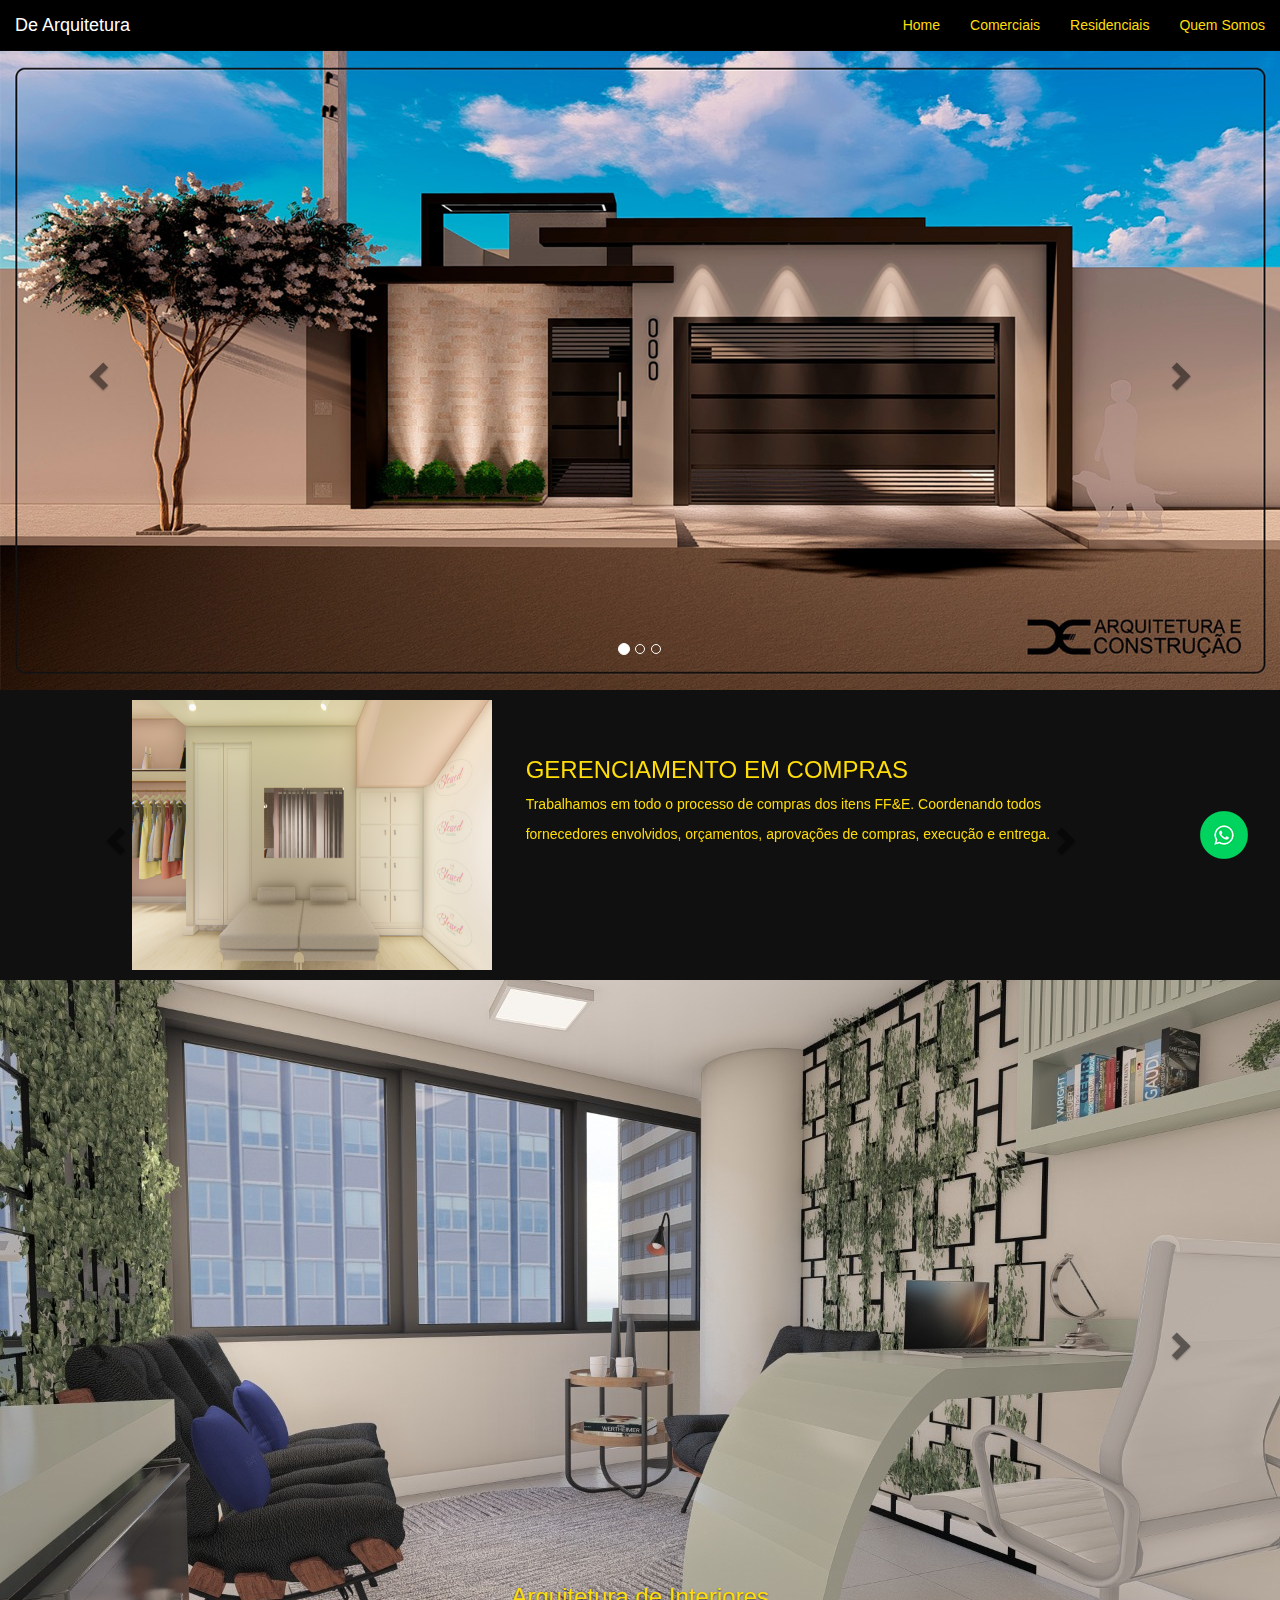
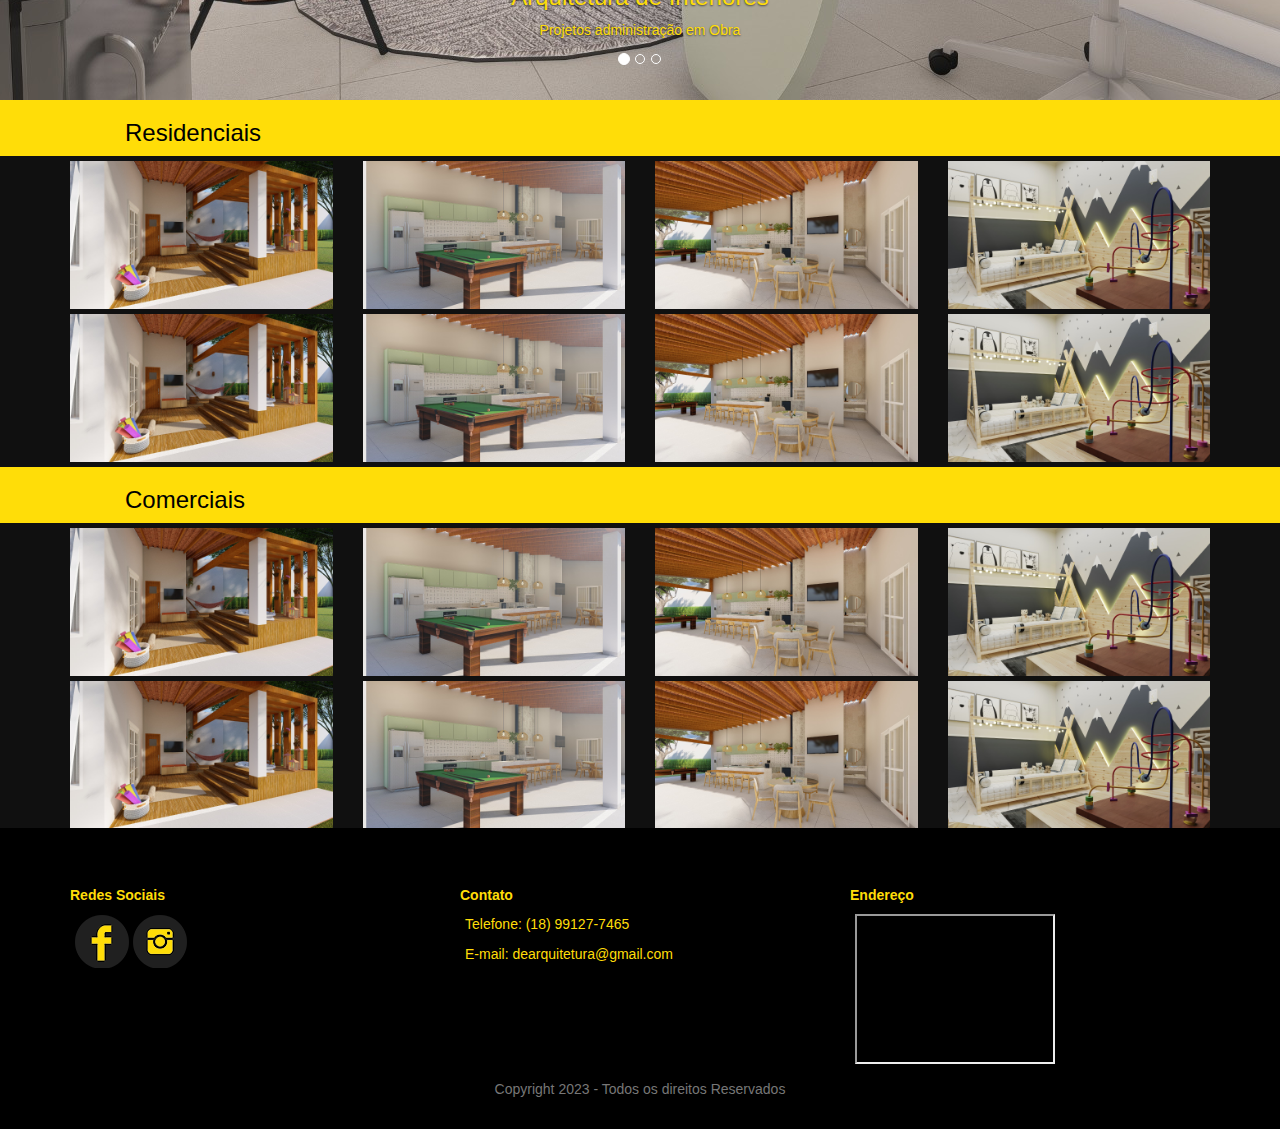
==== commit 7566fbe0: "Add files via upload" ====
--- a/index.html
+++ b/index.html
@@ -246,7 +246,7 @@
           <div class="carousel-inner">
               <div class="item active">
                 <span style="display: inline-block; margin-left: 70px;">
-                  <img src="img/8.jpg" alt="Imagem 1" style="height: 300px; width: 400px; display: inline; margin: 10px; margin-left: 30px; margin-right: 0px;">   
+                  <img src="img/8.jpg" alt="Imagem 1" style="max-height: 270px; max-width: 360px; display: inline; margin: 10px; margin-left: 30px; margin-right: 0px;">   
                   <span style="display: inline-block; margin-right: 70px; margin-left: 30px;">
                     <h3 style="color: #ffdd08;">GERENCIAMENTO  EM COMPRAS</h3>               
                     <p style="color: #ffdd08; text-align: justify;">Trabalhamos em todo o processo de compras dos itens FF&E. Coordenando todos </p>
@@ -256,7 +256,7 @@
               </div>
               <div class="item">
                 <span style="display: inline-block; margin-left: 70px;">
-                  <img src="img/5.jpg" alt="Imagem 1" style="height: 300px; width: 400px; display: inline; margin: 10px; margin-left: 30px; margin-right: 0px;">   
+                  <img src="img/5.jpg" alt="Imagem 1" style="max-height: 270px; max-width: 360px; display: inline; margin: 10px; margin-left: 30px; margin-right: 0px;">   
                   <span style="display: inline-block; margin-right: 70px; margin-left: 30px;">
                     <h3 style="color: #ffdd08;">ADMINISTRAÇÃO EM OBRA</h3>               
                     <p style="color: #ffdd08; text-align: justify;">Trabalhamos em todo o processo de compras dos itens FF&E. Coordenando todos </p>
@@ -266,7 +266,7 @@
               </div>
               <div class="item">
                 <span style="display: inline-block; margin-left: 70px;">
-                  <img src="img/6.jpg" alt="Imagem 1" style="height: 300px; width: 400px; display: inline; margin: 10px; margin-left: 30px; margin-right: 0px;">   
+                  <img src="img/6.jpg" alt="Imagem 1" style="max-height: 270px; max-width: 360px; display: inline; margin: 10px; margin-left: 30px; margin-right: 0px;">   
                   <span style="display: inline-block; margin-right: 70px; margin-left: 30px;">
                     <h3 style="color: #ffdd08;">NOSSO ESCRITÓRIO</h3>               
                     <p style="color: #ffdd08; text-align: justify;">Trabalhamos em todo o processo de compras dos itens FF&E. Coordenando todos </p>
@@ -331,6 +331,7 @@
       </a>
     </div>
   
+    <!--
     <div class="carousel-text-container" style="background-color: #101010; display: flex; align-items: center; justify-content: center; max-width: 90%;">
       <div id="myCarousel7" class="carousel slide" data-ride="carousel" style="padding-right: 0px; margin-right: 0px;">
           <div class="carousel-inner">
@@ -375,6 +376,7 @@
           </a>
       </div>       
     </div>
+    -->
 
     <div class="row" style="background-color: #ffdd08; padding-right: 0px; margin-right: 0px;">
       <div class="container justify-content-center" style="padding-right: 0px; margin-right: 0px;">
